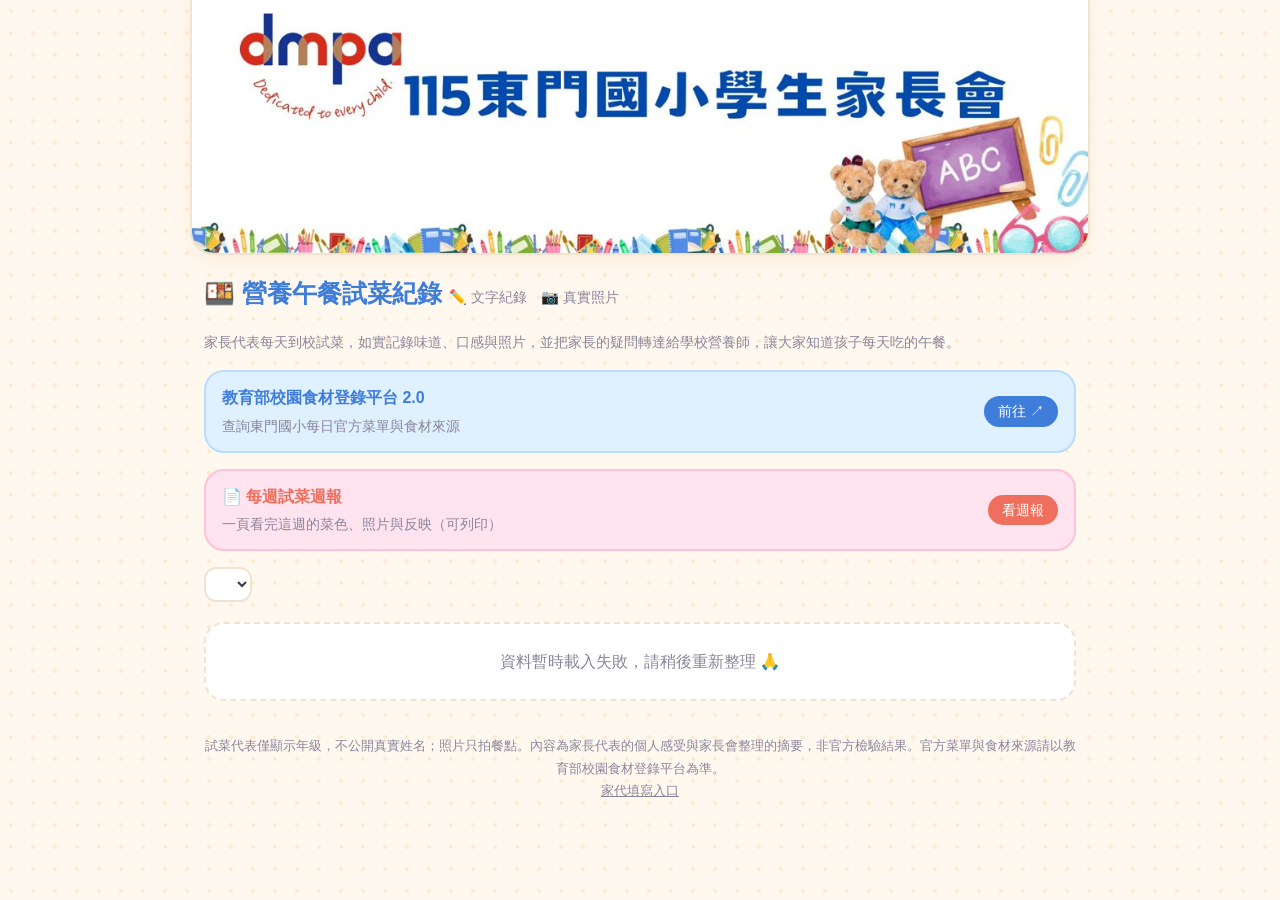
==== index.html @ 8988f2d0 "Add files via upload" ====
<!DOCTYPE html>
<html lang="zh-Hant"><head><meta charset="utf-8">
<meta name="viewport" content="width=device-width, initial-scale=1, viewport-fit=cover">
<title>東門國小家長會・營養午餐試菜紀錄</title>
<link rel="preconnect" href="https://docs.google.com"><link rel="preconnect" href="https://drive.google.com"><link rel="preconnect" href="https://lh3.googleusercontent.com" crossorigin>
<link rel="stylesheet" href="css/style.css">
</head><body>
<div class="ban"><img src="img/banner.jpg" fetchpriority="high" alt="115東門國小學生家長會"></div>
<div class="w">
<h1>🍱 營養午餐試菜紀錄 <small>✏️ 文字紀錄　📷 真實照片</small></h1>
<p class="mu">家長代表每天到校試菜，如實記錄味道、口感與照片，並把家長的疑問轉達給學校營養師，讓大家知道孩子每天吃的午餐。</p>
<a class="ext" href="https://fatraceschool.k12ea.gov.tw/frontend/search.html?school=353606" target="_blank" rel="noopener noreferrer"><div><b>教育部校園食材登錄平台 2.0</b><br><span class="mu">查詢東門國小每日官方菜單與食材來源</span></div><span class="go">前往 ↗</span></a>
<a class="ext pk" href="week.html"><div><b>📄 每週試菜週報</b><br><span class="mu">一頁看完這週的菜色、照片與反映（可列印）</span></div><span class="go">看週報</span></a>
<div class="bar"><select id="sem" aria-label="學期"></select><span class="mu" id="semsum"></span></div>
<div class="tabs" id="tabs"></div>
<div id="view"><div class="empty">🍚 資料載入中…</div></div>
<p class="foot">試菜代表僅顯示年級，不公開真實姓名；照片只拍餐點。內容為家長代表的個人感受與家長會整理的摘要，非官方檢驗結果。官方菜單與食材來源請以教育部校園食材登錄平台為準。<br><a href="admin.html" rel="nofollow">家代填寫入口</a></p>
</div>
<script src="js/config.js"></script><script src="js/common.js"></script><script src="js/main.js"></script>
</body></html>
---- css/style.css ----
:root{--bg:#fff8ef;--card:#fff;--tx:#3a3748;--mu:#8a869a;--ac:#3f7ddb;--ac2:#e8f1ff;--rd:#ef6f5e;--bd:#f0e3d2;--pk:#ffe3ee;--mt:#dcf5e6;--bt:#fff3c4;--pc:#ffe7d9;--sk:#dff0ff;color-scheme:light;box-sizing:border-box}
*{box-sizing:inherit}html{scroll-behavior:smooth}
body{margin:0;color:var(--tx);font:16px/1.7 "Noto Sans TC","PingFang TC","Microsoft JhengHei",sans-serif;background-color:var(--bg);background-image:radial-gradient(#ffe9cf 1.6px,transparent 1.6px);background-size:22px 22px}
.w{max-width:900px;margin:0 auto;padding:0 14px 56px}
.ban{background:#fff;border-radius:0 0 24px 24px;overflow:hidden;border:2px solid var(--bd);border-top:0;box-shadow:0 6px 18px #f3d9b855}.ban img{display:block;width:100%;height:auto}
h1{font-size:1.55rem;margin:18px 0 4px;color:var(--ac)}h1 small{font-size:.9rem;color:var(--mu);font-weight:400}
h2{font-size:1.12rem;margin:28px 0 10px;display:flex;align-items:center;gap:8px}h2:before{content:"";width:10px;height:22px;border-radius:6px;background:var(--rd)}
.mu{color:var(--mu);font-size:.9rem}a{color:var(--ac)}
.ext{display:flex;gap:12px;align-items:center;margin:16px 0;padding:12px 16px;background:var(--sk);border:2px solid #b9dcff;border-radius:20px;text-decoration:none;color:var(--tx)}
.ext b{color:var(--ac)}.go{margin-left:auto;white-space:nowrap;background:var(--ac);color:#fff;border-radius:99px;padding:3px 14px;font-size:.9rem}
.bar{display:flex;gap:10px;align-items:center;flex-wrap:wrap;margin:14px 0 8px}
select,input,textarea{font:inherit;color:var(--tx)}select{padding:6px 12px;border-radius:12px;border:2px solid var(--bd);background:#fff}
.tabs{display:flex;gap:8px;overflow-x:auto;padding:4px 2px 8px;scrollbar-width:none}.tabs::-webkit-scrollbar{display:none}
.tabs button{flex:none;font:inherit;border:2px solid var(--bd);background:#fff;color:var(--tx);border-radius:99px;padding:5px 18px;cursor:pointer;transition:transform .15s}
.tabs button:hover{transform:translateY(-2px)}.tabs button.on{background:var(--ac);border-color:var(--ac);color:#fff;box-shadow:0 4px 10px #3f7ddb44}.tabs button.em{opacity:.45}
.st{display:grid;grid-template-columns:repeat(auto-fit,minmax(96px,1fr));gap:10px;margin:14px 0}
.st div{border-radius:18px;padding:10px 6px;text-align:center;font-size:.85rem;border:2px solid #fff;box-shadow:0 3px 8px #00000010}.st b{display:block;font-size:1.6rem;line-height:1.3}
.st div:nth-child(1){background:var(--sk)}.st div:nth-child(2){background:var(--bt)}.st div:nth-child(3){background:var(--mt)}.st div:nth-child(4){background:var(--pk)}.st div:nth-child(5){background:var(--pc)}
/* 週區塊 */
.wk{background:#fff;border:2px solid var(--bd);border-radius:22px;margin:14px 0;overflow:hidden;box-shadow:0 4px 12px #f3d9b833}
.wk>summary{list-style:none;cursor:pointer;padding:12px 16px;display:flex;gap:10px;align-items:center;flex-wrap:wrap}.wk>summary::-webkit-details-marker{display:none}
.wk>summary:before{content:"▸";color:var(--rd);transition:transform .2s}.wk[open]>summary:before{transform:rotate(90deg)}
.wk[open]>summary{background:linear-gradient(90deg,var(--pc),#fff)}.wk .wt{font-weight:700}.wk .sm{color:var(--mu);font-size:.85rem}
.dots{display:flex;gap:4px;margin-left:auto}.dots i{width:12px;height:12px;border-radius:50%;background:#eadfce}.dots i.y{background:#52c28a}.dots i.t{background:#f5a524}
.wk .body{padding:4px 14px 14px}.wlink{display:inline-block;margin:6px 0;font-size:.88rem;background:var(--ac2);border-radius:99px;padding:2px 14px;text-decoration:none}
/* 每日卡 */
.day{border:2px dashed #f0d9bd;border-radius:20px;padding:12px 14px;margin:12px 0;background:#fffdf9}
.dh{display:flex;align-items:center;gap:10px;margin-bottom:6px}.badge{background:var(--ac);color:#fff;border-radius:14px;padding:2px 12px;font-weight:700;line-height:1.5;text-align:center}.badge small{display:block;font-size:.7rem;font-weight:400;opacity:.9}
.menu{background:var(--bt);border-radius:14px;padding:6px 12px;margin:6px 0;font-size:.95rem}.menu b{color:#8a5a00}
.sec{font-weight:700;margin:10px 0 4px;font-size:.95rem}
.gal{display:grid;grid-template-columns:repeat(auto-fill,minmax(120px,1fr));gap:8px}
.gal a{display:block;aspect-ratio:1;border-radius:14px;overflow:hidden;background:#f3ead9;border:2px solid #fff;box-shadow:0 2px 6px #0000001a}
.gal img{width:100%;height:100%;object-fit:cover;display:block;transition:transform .25s}.gal a:hover img{transform:scale(1.06)}
.gal.menus{grid-template-columns:repeat(auto-fill,minmax(150px,1fr))}.gal.menus a{aspect-ratio:4/3}
.rep{background:#fff;border:2px solid #f6ead7;border-radius:16px;padding:6px 12px;margin:8px 0}.rep strong{color:var(--rd)}.rep ul{margin:2px 0 4px;padding-left:1.2em}
.bub{display:flex;gap:10px;align-items:flex-start;margin:10px 0}.bub .av{flex:none;width:34px;height:34px;border-radius:50%;display:grid;place-items:center;font-size:1.1rem;background:var(--mt)}
.bub .tx{background:var(--mt);border-radius:4px 18px 18px 18px;padding:7px 14px;font-size:.95rem}.bub .tx b{color:#1d6b43}
/* 狀態標籤 */
.chip{display:inline-flex;align-items:center;gap:4px;border-radius:99px;padding:1px 11px;font-size:.78rem;font-weight:700;border:2px solid transparent;white-space:nowrap}
.chip.wait{background:#fff1c9;color:#8a5a00;border-color:#f6cf6a}.chip.ok{background:#d9f5e3;color:#1d6b43;border-color:#8fdcae}.chip.in{background:#dcebff;color:#24508f;border-color:#9cc4f5}
/* 反映卡 */
.qa{display:grid;grid-template-columns:minmax(0,1fr);gap:10px}.qi{width:100%}.qi{background:#fff;border:2px solid var(--bd);border-left:8px solid #9cc4f5;border-radius:18px;padding:2px 14px}
.qi.wait{border-left-color:#f5a524;background:#fffaf0}.qi.ok{border-left-color:#52c28a}
.qi summary{cursor:pointer;padding:8px 0;display:flex;gap:8px;align-items:center;flex-wrap:wrap;list-style:none}.qi summary::-webkit-details-marker{display:none}
.qi .d{color:var(--mu);font-size:.85rem}.qi .ask{background:var(--pc);border-radius:18px 4px 18px 18px;padding:7px 14px;margin:2px 0 8px;font-size:.95rem}
.empty{padding:24px;text-align:center;color:var(--mu);background:#fff;border:2px dashed var(--bd);border-radius:20px}
.foot{margin-top:34px;font-size:.82rem;color:var(--mu);text-align:center}.foot a{color:var(--mu)}
.kw{display:flex;gap:6px;flex-wrap:wrap}.kw span{background:var(--pk);border-radius:99px;padding:1px 12px;font-size:.88rem}.kw span.g{background:var(--mt)}
/* 燈箱 */
#lb{position:fixed;inset:0;background:#000d;display:none;align-items:center;justify-content:center;z-index:50}#lb.on{display:flex}#lb img{max-width:94vw;max-height:88vh;border-radius:12px}
#lb button{position:absolute;background:#fff;border:0;border-radius:50%;width:42px;height:42px;font-size:1.2rem;cursor:pointer}#lb .x{top:14px;right:14px}#lb .p{left:10px}#lb .n{right:10px}
@media (max-width:520px){.gal{grid-template-columns:repeat(3,1fr)}.gal.menus{grid-template-columns:repeat(2,1fr)}}
/* 週報/列印 */
.nav{display:flex;gap:8px;align-items:center;justify-content:center;flex-wrap:wrap;margin:14px 0}.nav a,.nav button{font:inherit;text-decoration:none;background:#fff;border:2px solid var(--bd);border-radius:99px;padding:4px 16px;color:var(--tx);cursor:pointer}
@media print{body{background:#fff}.ban,.nav,.foot a,.noprint{display:none!important}.w{max-width:none;padding:0}.day,.qi,.rep{break-inside:avoid}.gal{grid-template-columns:repeat(6,1fr)}}
.ban{max-width:900px;margin:0 auto;border-top:0}
.ext.pk{background:var(--pk);border-color:#ffc2d9}.ext.pk b{color:var(--rd)}.ext.pk .go{background:var(--rd)}
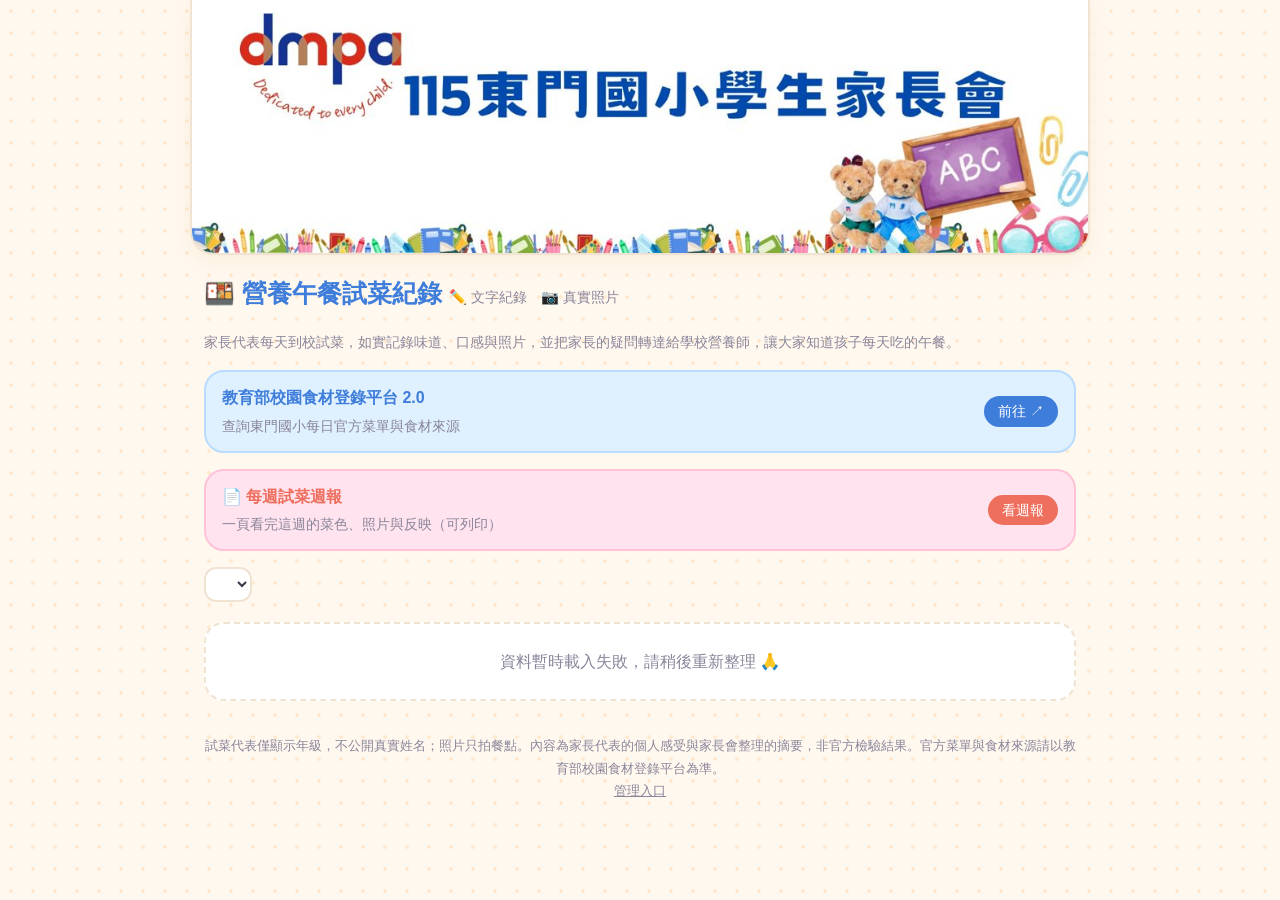
==== commit e1ac42dc: "Update index.html" ====
--- a/index.html
+++ b/index.html
@@ -14,7 +14,7 @@
 <div class="bar"><select id="sem" aria-label="學期"></select><span class="mu" id="semsum"></span></div>
 <div class="tabs" id="tabs"></div>
 <div id="view"><div class="empty">🍚 資料載入中…</div></div>
-<p class="foot">試菜代表僅顯示年級，不公開真實姓名；照片只拍餐點。內容為家長代表的個人感受與家長會整理的摘要，非官方檢驗結果。官方菜單與食材來源請以教育部校園食材登錄平台為準。<br><a href="admin.html" rel="nofollow">家代填寫入口</a></p>
+<p class="foot">試菜代表僅顯示年級，不公開真實姓名；照片只拍餐點。內容為家長代表的個人感受與家長會整理的摘要，非官方檢驗結果。官方菜單與食材來源請以教育部校園食材登錄平台為準。<br><a href="admin.html" rel="nofollow">管理入口</a></p>
 </div>
 <script src="js/config.js"></script><script src="js/common.js"></script><script src="js/main.js"></script>
 </body></html>
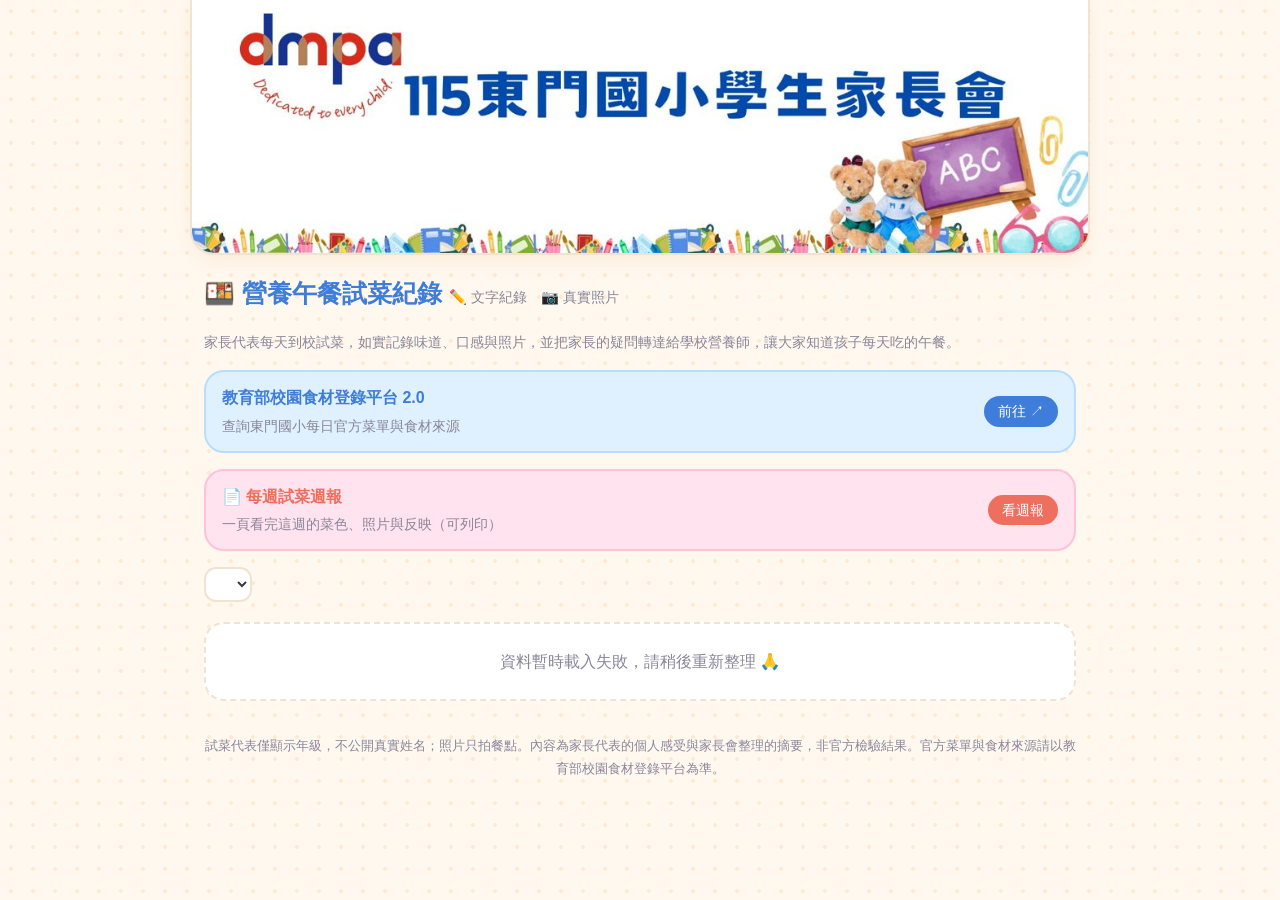
==== commit 4b62d830: "Add files via upload" ====
--- a/index.html
+++ b/index.html
@@ -14,7 +14,7 @@
 <div class="bar"><select id="sem" aria-label="學期"></select><span class="mu" id="semsum"></span></div>
 <div class="tabs" id="tabs"></div>
 <div id="view"><div class="empty">🍚 資料載入中…</div></div>
-<p class="foot">試菜代表僅顯示年級，不公開真實姓名；照片只拍餐點。內容為家長代表的個人感受與家長會整理的摘要，非官方檢驗結果。官方菜單與食材來源請以教育部校園食材登錄平台為準。<br><a href="admin.html" rel="nofollow">管理入口</a></p>
+<p class="foot">試菜代表僅顯示年級，不公開真實姓名；照片只拍餐點。內容為家長代表的個人感受與家長會整理的摘要，非官方檢驗結果。官方菜單與食材來源請以教育部校園食材登錄平台為準。</p>
 </div>
 <script src="js/config.js"></script><script src="js/common.js"></script><script src="js/main.js"></script>
 </body></html>
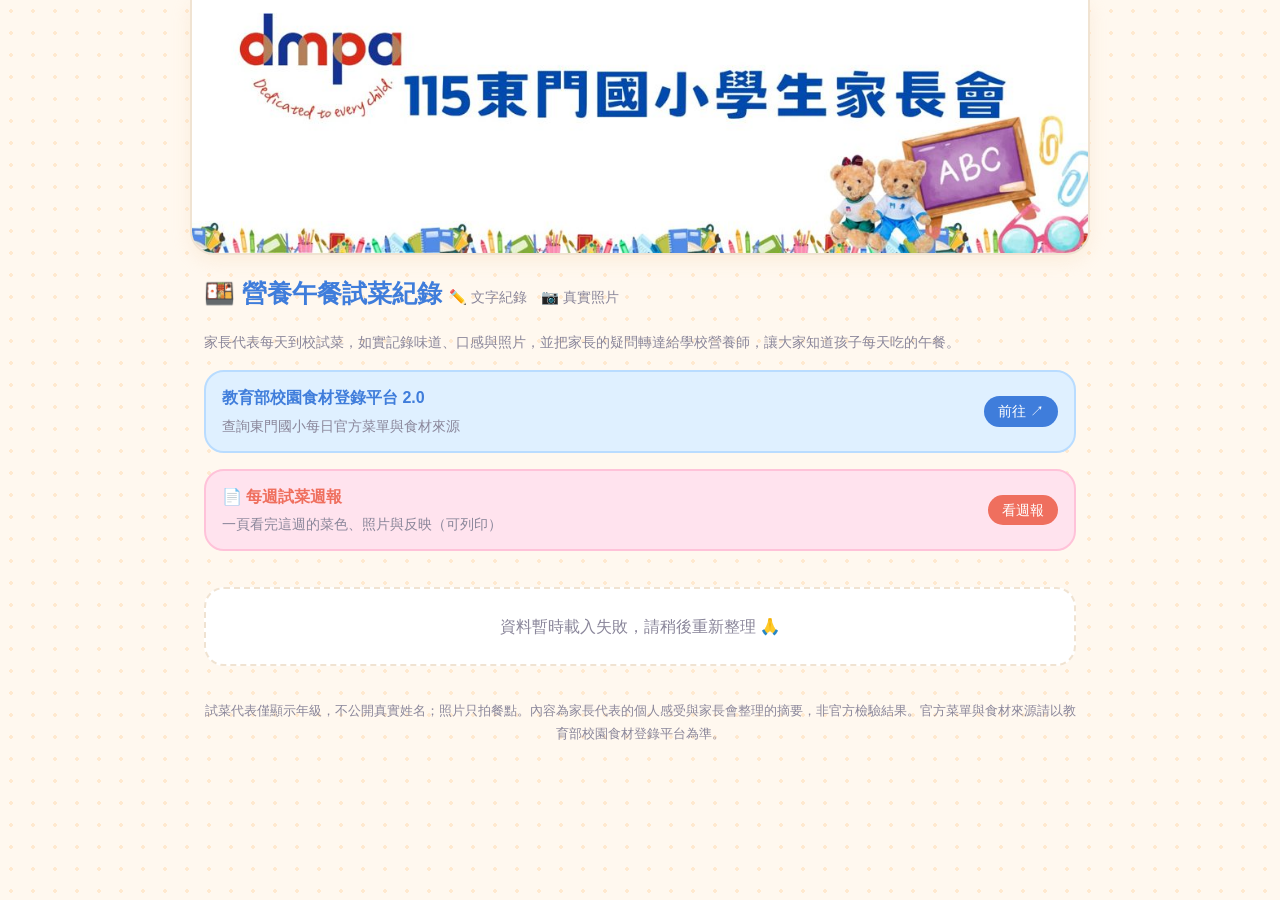
==== commit 769c2169: "Add files via upload" ====
--- a/index.html
+++ b/index.html
@@ -11,7 +11,7 @@
 <p class="mu">家長代表每天到校試菜，如實記錄味道、口感與照片，並把家長的疑問轉達給學校營養師，讓大家知道孩子每天吃的午餐。</p>
 <a class="ext" href="https://fatraceschool.k12ea.gov.tw/frontend/search.html?school=353606" target="_blank" rel="noopener noreferrer"><div><b>教育部校園食材登錄平台 2.0</b><br><span class="mu">查詢東門國小每日官方菜單與食材來源</span></div><span class="go">前往 ↗</span></a>
 <a class="ext pk" href="week.html"><div><b>📄 每週試菜週報</b><br><span class="mu">一頁看完這週的菜色、照片與反映（可列印）</span></div><span class="go">看週報</span></a>
-<div class="bar"><select id="sem" aria-label="學期"></select><span class="mu" id="semsum"></span></div>
+<div class="bar"><select id="sem" aria-label="學期" style="display:none"></select><span class="mu" id="semsum"></span></div>
 <div class="tabs" id="tabs"></div>
 <div id="view"><div class="empty">🍚 資料載入中…</div></div>
 <p class="foot">試菜代表僅顯示年級，不公開真實姓名；照片只拍餐點。內容為家長代表的個人感受與家長會整理的摘要，非官方檢驗結果。官方菜單與食材來源請以教育部校園食材登錄平台為準。</p>
--- a/css/style.css
+++ b/css/style.css
@@ -55,3 +55,5 @@
 @media print{body{background:#fff}.ban,.nav,.foot a,.noprint{display:none!important}.w{max-width:none;padding:0}.day,.qi,.rep{break-inside:avoid}.gal{grid-template-columns:repeat(6,1fr)}}
 .ban{max-width:900px;margin:0 auto;border-top:0}
 .ext.pk{background:var(--pk);border-color:#ffc2d9}.ext.pk b{color:var(--rd)}.ext.pk .go{background:var(--rd)}
+
+@media (max-width:520px){h1 small{display:block;margin-top:2px}}
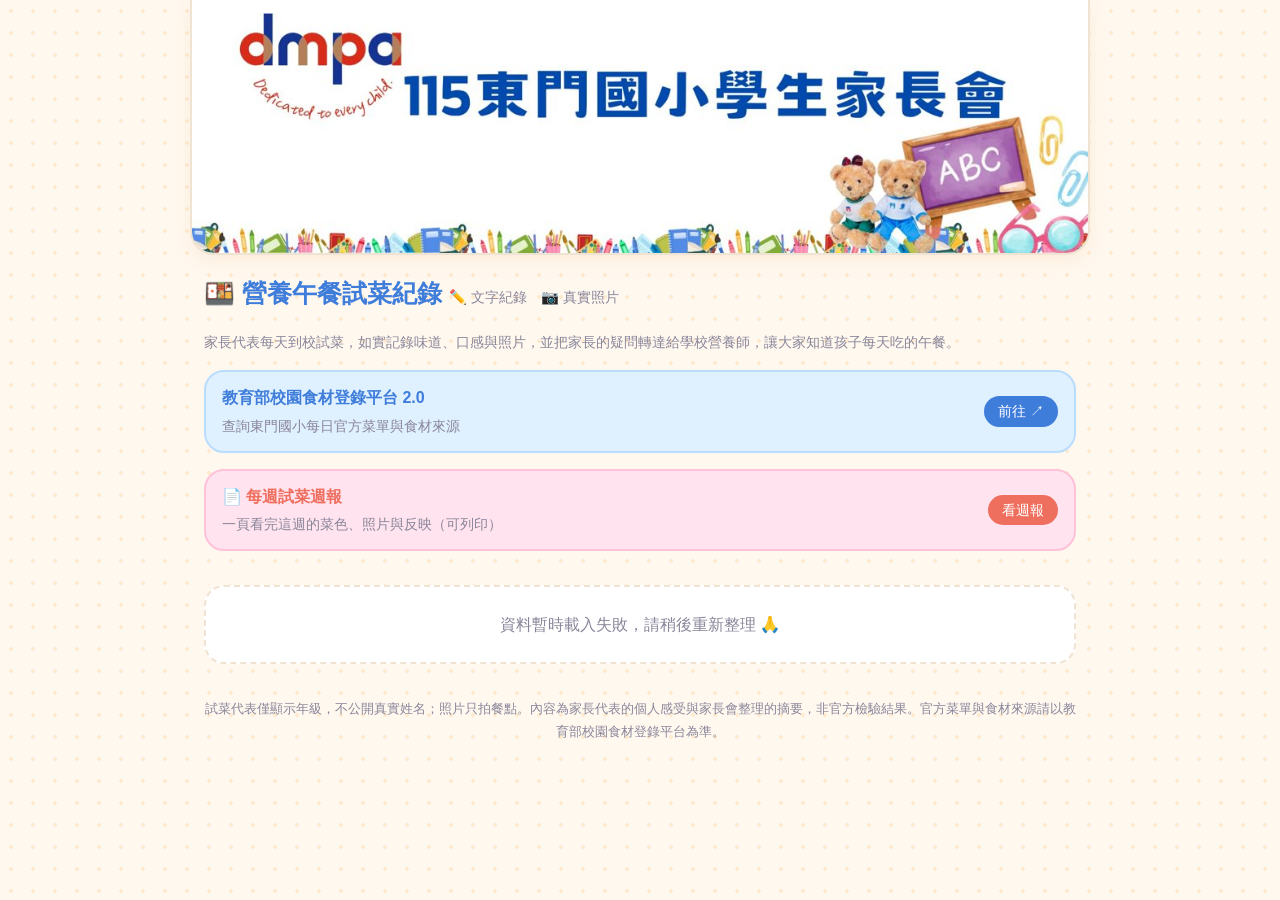
==== commit 6b26e77f: "Add files via upload" ====
--- a/index.html
+++ b/index.html
@@ -3,7 +3,7 @@
 <meta name="viewport" content="width=device-width, initial-scale=1, viewport-fit=cover">
 <title>東門國小家長會・營養午餐試菜紀錄</title>
 <link rel="preconnect" href="https://docs.google.com"><link rel="preconnect" href="https://drive.google.com"><link rel="preconnect" href="https://lh3.googleusercontent.com" crossorigin>
-<link rel="stylesheet" href="css/style.css">
+<link rel="stylesheet" href="css/style.css?v=3.3">
 </head><body>
 <div class="ban"><img src="img/banner.jpg" fetchpriority="high" alt="115東門國小學生家長會"></div>
 <div class="w">
@@ -16,5 +16,5 @@
 <div id="view"><div class="empty">🍚 資料載入中…</div></div>
 <p class="foot">試菜代表僅顯示年級，不公開真實姓名；照片只拍餐點。內容為家長代表的個人感受與家長會整理的摘要，非官方檢驗結果。官方菜單與食材來源請以教育部校園食材登錄平台為準。</p>
 </div>
-<script src="js/config.js"></script><script src="js/common.js"></script><script src="js/main.js"></script>
+<script src="js/config.js?v=3.3"></script><script src="js/common.js?v=3.3"></script><script src="js/main.js?v=3.3"></script>
 </body></html>
--- a/css/style.css
+++ b/css/style.css
@@ -57,3 +57,18 @@
 .ext.pk{background:var(--pk);border-color:#ffc2d9}.ext.pk b{color:var(--rd)}.ext.pk .go{background:var(--rd)}
 
 @media (max-width:520px){h1 small{display:block;margin-top:2px}}
+/* 後台 v3.1 */
+#tabs{position:sticky;top:0;z-index:20;background:linear-gradient(var(--bg) 85%,transparent);padding:6px 0 4px;margin:0 -2px}
+.cxs{display:flex;flex-wrap:wrap;gap:6px}.cx{display:inline-block;border-radius:99px;padding:1px 11px;font-size:.85rem;border:2px solid var(--bd);background:#fff;cursor:pointer;white-space:nowrap}
+.cx.ok,.cx.rec{background:#d9f5e3;border-color:#8fdcae;color:#1d6b43}.cx.wait{background:#fff1c9;border-color:#f6cf6a;color:#8a5a00}.cx.in{background:#dcebff;border-color:#9cc4f5;color:#24508f}
+.cx.miss{background:#ffe3e0;border-color:#f3a99f;color:#a8261a}.cx.today,.cx.later{background:#f1eee8;color:#8a869a}.cx.hide{background:#eee;color:#888}
+.seg{display:flex;gap:6px;flex-wrap:wrap}.seg button{background:#fff!important;color:var(--tx)!important;border:2px solid var(--bd)!important;padding:3px 14px!important;margin:4px 0 0!important}.seg button.on{background:var(--ac)!important;border-color:var(--ac)!important;color:#fff!important}
+.card2.bad{border-color:#f3a99f;background:#fff8f7}.er{color:#c0392b}.tb tr[data-go]{cursor:pointer}.tb tr[data-go]:hover td{background:#fff8ec}
+
+/* v3.2 平台菜單來源與菜色照片 */
+.src{display:inline-block;margin-left:8px;font-size:.78rem;font-weight:400;color:var(--mu)}.src a{color:var(--mu)}
+.moe{border:2px dashed #b9dcff;background:#f4f9ff;border-radius:16px;padding:6px 10px 10px;margin:8px 0}.moe .sec{margin-top:4px}
+.gal.moeg a{position:relative}.gal .cap{position:absolute;left:0;right:0;bottom:0;background:#000a;color:#fff;font-size:.75rem;padding:1px 6px;white-space:nowrap;overflow:hidden;text-overflow:ellipsis}
+.mbox{background:var(--bt);border-radius:14px;padding:8px 12px;margin:8px 0;font-size:.95rem}.mbox .gal{grid-template-columns:repeat(auto-fill,minmax(72px,1fr));margin-top:6px}.mbox .moe{border:0;background:none;padding:0;margin:0}
+.tb th[data-sort]{cursor:pointer;white-space:nowrap;user-select:none}.tb th[data-sort]:hover{color:var(--ac)}.tb th.on{color:var(--ac)}
+.warn{background:#ffe3e0;border:2px solid #f3a99f;border-radius:14px;padding:8px 12px;margin:10px 0;color:#a8261a;font-weight:700}
